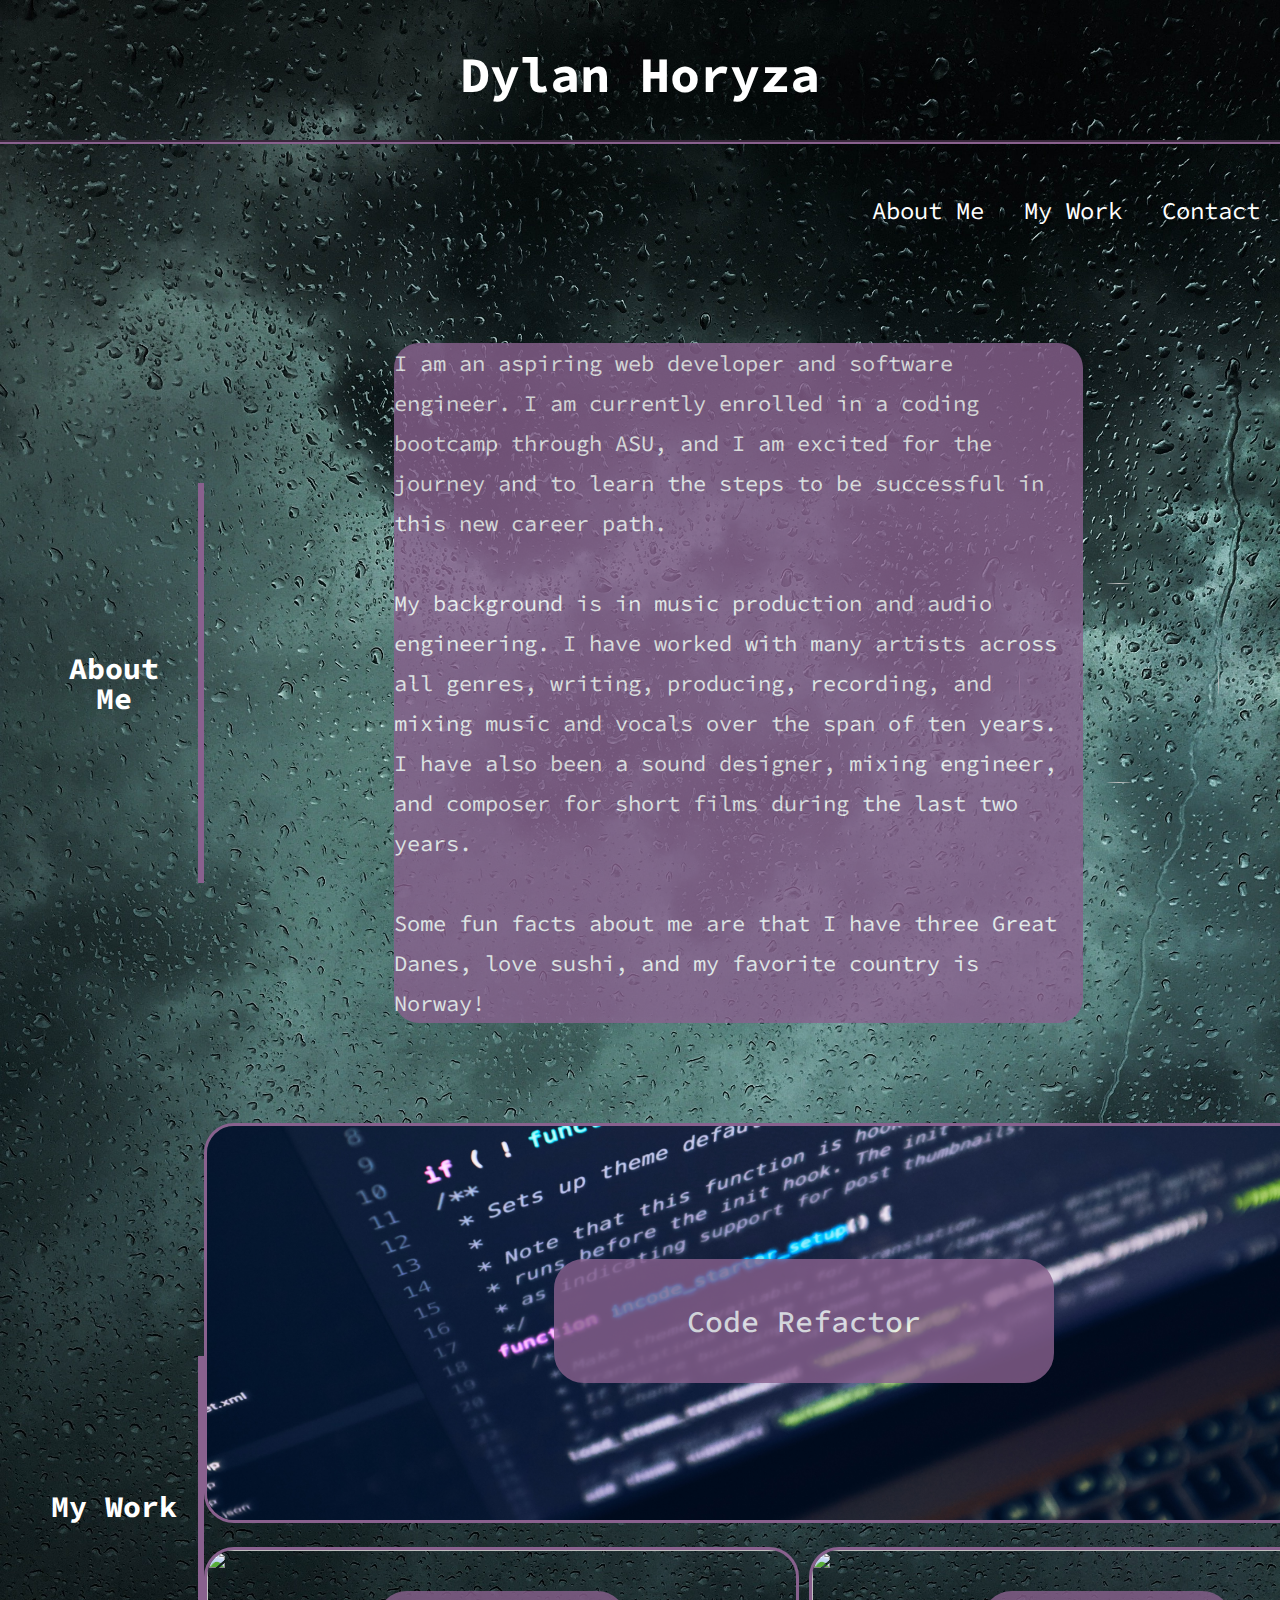
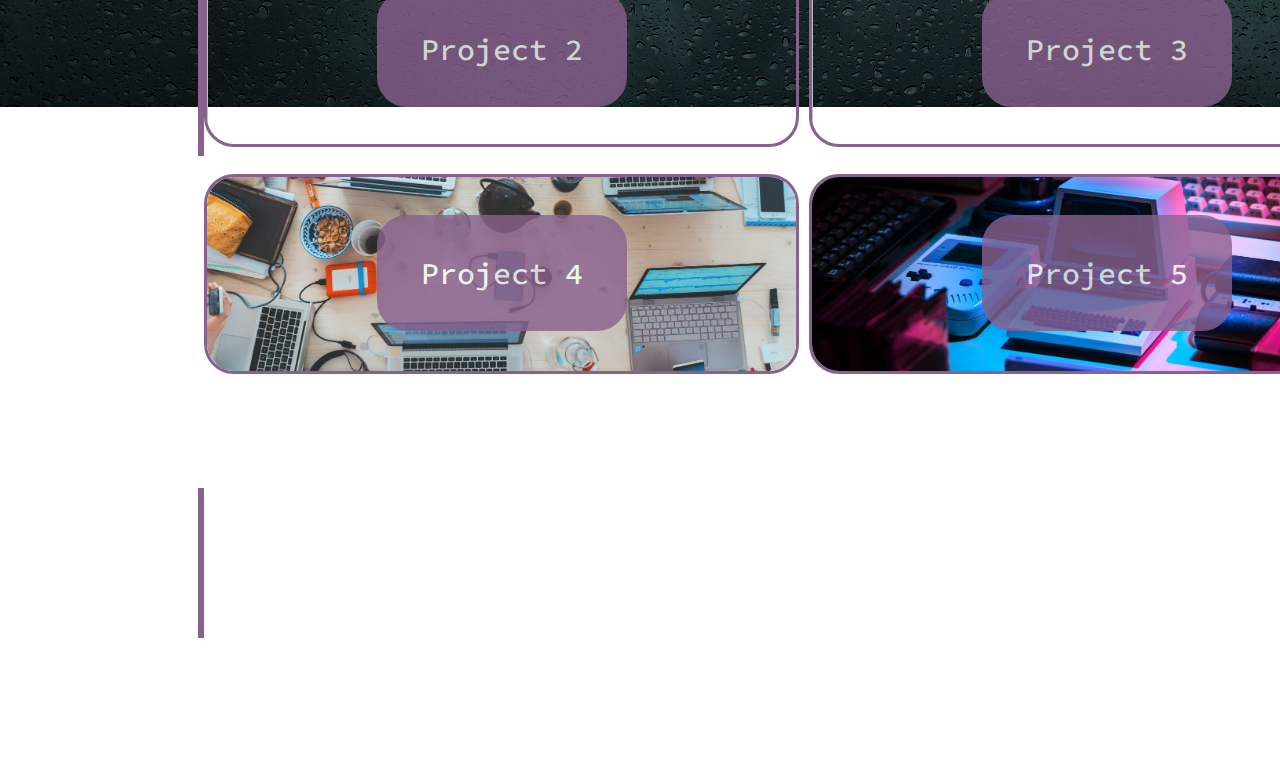
==== portfolio-2/portfolio2.html @ 51875e5e "first commit" ====
<!DOCTYPE html>
<html>
<head>
  <meta name="viewport" content="width=device-width, initial-scale=1.0">
  <title>Dylan Horyza Portfolio</title>
  <link rel="preconnect" href="https://fonts.googleapis.com">
<link rel="preconnect" href="https://fonts.gstatic.com" crossorigin>
<link href="https://fonts.googleapis.com/css2?family=Source+Code+Pro:wght@400;500;700&display=swap" rel="stylesheet">
  <link rel="stylesheet" href="css/reset.css">
  <link rel="stylesheet" href="css/portfolio2.css">
</head>

<body>
<header>
  <h1>Dylan Horyza</h1>
  <hr class="horizontal-line">
</header>
<nav>
  <ul>
    <li></li>
  </ul>
  <a href="#about-me">About Me</a>
  <a href="#my-work">My Work</a>
  <a href="#contact">Contact</a>
</nav>
<div class="background"></div>
</div>

<main>
  
  <div class="background"></div>
  <section class="portfolio">
    <h2 id="about-me">About Me</h2>
    <div class="vertical-line-about"></div>
    <p class="bio">
      I am an aspiring web developer and software engineer. I am currently enrolled in a coding bootcamp through ASU, and I am excited for the journey and to learn the steps to be successful in this new career path. 
      <br><br>My background is in music production and audio engineering. I have worked with many artists across all genres, writing, producing, recording, and mixing music and vocals over the span of ten years. I have also been a sound designer, mixing engineer, and composer for short films during the last two years. 
      <br><br>Some fun facts about me are that I have three Great Danes, love sushi, and my favorite country is Norway!
      </p> 
   <div class="avatar-profile">
    <img class="avatar" src="assets/images/IMG_2466.JPG">
  </div>
   </section>
  
  <section class="portfolio My Work">
    <h3 id="my-work">My Work</h3>
    <div class="vertical-line-work"></div>
    <div class="container">
      <div class="picture">
          <img class="picture-projects" src="assets/images/marvin-meyer-SYTO3xs06fU-unsplash.jpg">
        <div class="text-overlay">Project 4</div>
        </div>
        <div class="picture">
        <img class="picture-projects" src="assets/images/lorenzo-herrera-p0j-mE6mGo4-unsplash.jpg">
        <div class="text-overlay">Project 5</div>
      </div>
      <div class="picture">
        <img class="picture-projects" src="assets/images/adi-goldstein-EUsVwEOsblE-unsplash.jpg">
        <div class="text-overlay">Project 2</div>
      </div>
      <div class="picture">
        <img class="picture-projects" src="assets/images/markus-spiske-Skf7HxARcoc-unsplash.jpg">
        <div class="text-overlay">Project 3</div>
      </div>
      <div class="picture">
        <img class="picture-projects picture-project-1" src="assets/images/luca-bravo-XJXWbfSo2f0-unsplash.jpg">
        <button onclick="window.location.href='//github.com/dylanhoryza/code-refactor-module-1'" 
        class="text-overlay-main">Code Refactor
          </button>

      </div>
         </div>
  </section>

  <section class="portfolio">
    <h4 id="contact">Contact</h4>
    <div class="vertical-line-contact"></div>
</section>
  <div class="contact">
    <div class="links-contact">
      (480)-305-4735
    </div>
    <div class="links-contact">
      horyza.dylan@gmail.com
    </div>
    <div class="links-contact">
      <a href="https://github.com/dylanhoryza" target="_blank">GitHub</a>
    </div>
 </div>

</main>

</body>

</html>
---- portfolio-2/css/portfolio2.css ----
* {
  color: white;
  font-family: 'Source Code Pro', monospace;
}

body {
  background-image: url('../assets/images/background.jpg');
  background-position: top;
  background-repeat: no-repeat; 
  background-size: cover;
  height: 100vh;
  width: 100%;
  min-height: 100vh;
  
  
 
}

.bio {
  display: flex;
  flex-wrap: wrap;
  justify-content: center;
  margin-left: 190px;
  margin-right: -75px;
  margin-bottom: 100px;
  margin-top: 100px;
  font-size: 22px;
  line-height: 40px;
  background-color: #89618e;
  opacity: 0.8;
  border-radius: 25px;
 
}


h2 {
  display: inline-block;
  font-size: 30px;
  margin-left: 50px;
  text-align: center;
  
}

h3 {
  display: inline-block;
  font-size: 30px;
  margin-left: 50px;
  text-align: center;
  position: relative;
  top: -50px;
}

h4 {
  display: inline-block;
  font-size: 30px;
  margin-left: 50px;
  text-align: center;
  position: relative;
  bottom: -50px;
  
}

.portfolio {
  display: flex;
  align-items: center;
  justify-content: space-between;
  
}
  
.portfolio h2 {
    flex: 0 0 10%;
  }

  .portfolio h3  {
    flex: 0 0 10%;
    }

    .portfolio h4 {
      flex: 0 0 10%;

    }

  .portfolio section {

    flex: 0 0 85%; }

.container{
  display: flex;
  flex-wrap: wrap-reverse;
  max-width: 1800px;
  width: 100%;
  justify-content: center;
  row-gap: 10px;
  column-gap: 10px;
  position: relative;

}

.picture-projects {
  width: 595px;
  height: 200px;
  object-fit: cover;
  border: solid;
  border-color: #89618e;
  border-width: 3px;
  border-radius: 30px;
  
}

.picture-project-1 {
width: 1200px;
height: 400px
}


.picture {
  margin-bottom: 12px;
  position: relative;
}

.text-overlay {
  font-size: 30px;
  font-weight: 500;
  padding: 40px;
  border-radius: 30px;
  background-color: #89618e;
  border-color: #89618e;
  border-width: 3px;
  border-style: solid;
  color: white;
  position: absolute;
  bottom: 45px;
  right: 172.5px;
  width: 250px;
  text-align: center;
  opacity: 0.8;
  
}

.text-overlay-main {
  font-size: 30px;
  font-weight: 500;
  padding: 40px;
  border-radius: 30px;
  background-color:  #89618e;
  border-color: #89618e;
  border-width: 3px;
  border-style: solid;
  color: white;
  position: absolute;
  bottom: 142px;
  right: 350px;
  width: 500px;
  text-align: center;
  opacity: 0.8;

}


.picture:hover {
  transition: 0.15s;
}

.text-overlay:hover {
  cursor: pointer;
  background-color: rgb(107, 103, 103);
  transition: 0.15s;
  
}
.text-overlay-main:hover {
  cursor: pointer;
  background-color: rgb(107, 103, 103);
  transition: 0.15s;

}

.avatar {
width: 200px;
height: 200px;
object-fit: cover;
object-position: top;
border-radius: 50%;
margin-top: 50px;
margin-bottom: 50px;

}

.avatar-profile {
display: flex;
flex-wrap: wrap;
justify-content: center;
width: 100%;
margin-right: 50px;

}

header {
 text-align: center;
 font-size: 50px;
 padding: 40px;
 background-color: transparent;
 
}

h1 {
  margin-top: 10px;
}

.horizontal-line {
 margin-top: 40px;
 margin-bottom: -5px;
 border-color: #89618e;
 border-width: 2px;
 display: block;
 margin-left: -50px;
 margin-right: -50px;

}

.vertical-line-about {
  display: block;
  border: solid;
  height: 400px;
  margin-left: 20px;
  border-color: #89618e;
  border-width: 3px;
}

.vertical-line-work {
  display: block;
  border: solid;
  height: 400px;
  margin-left: 20px;
  border-color: #89618e;
  border-width: 3px;
}

.vertical-line-contact {
  display: inline-block;
  border: solid;
  height: 150px;
  margin-left: 20px;
  margin-bottom: 0;
  border-color: #89618e;
  border-width: 3px;
  margin-right: 1600px;
  margin-top: 100px;
}

nav {
  display: flex;
  justify-content: flex-end;
  background-color: transparent;
  flex-wrap: wrap;
}

nav a {
  color: white;
  padding: 20px 20px;
  text-decoration: none;
  text-align: center;
  font-size: 24px;
}

nav a:hover {
  color: #89618e;
}

.contact {
  display: flex;
  flex-direction: row;
  justify-content: space-evenly;
  margin-top: 60px;
  height: 70px;
  position: relative;
 
}

.links-contact {
  font-size: 20px;
  margin-left: 200px;
  margin-top: -145px;
  
}

/* @media screen and (max-width: 600px) {
.picture-project-1 {
  width: 600px;
  height: 200px;
}
} */
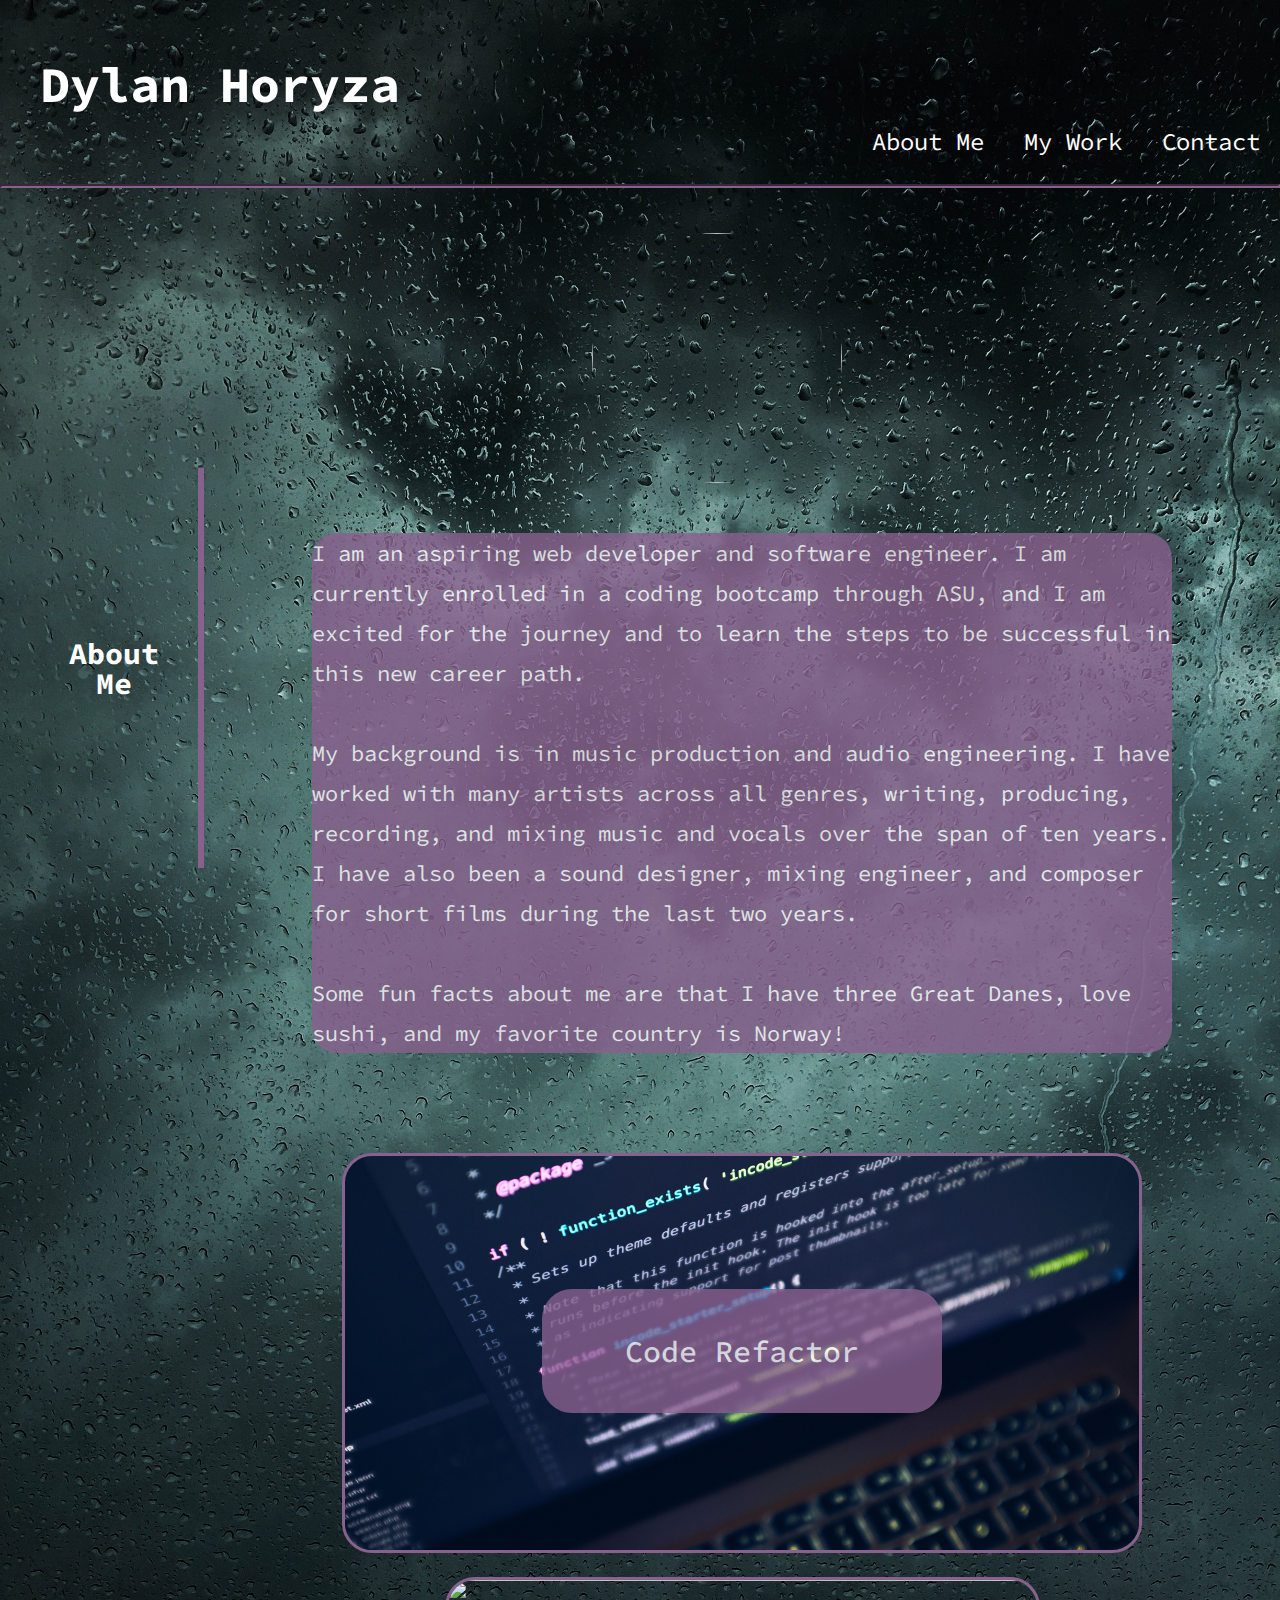
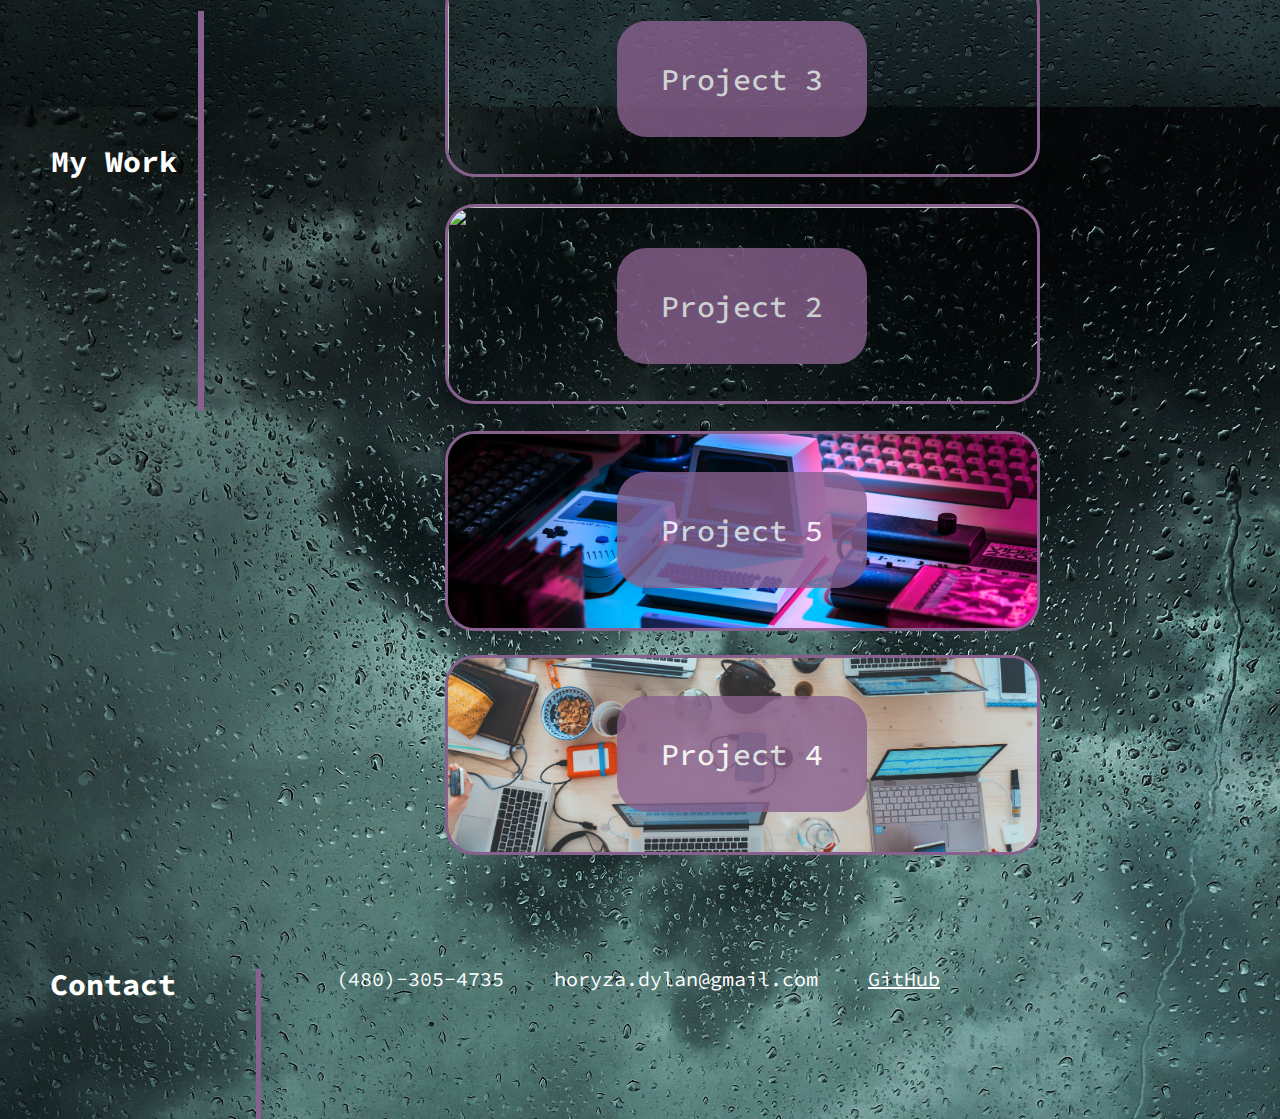
==== commit 6ab48c7e: "updated html, css, READme files" ====
--- a/portfolio-2/portfolio2.html
+++ b/portfolio-2/portfolio2.html
@@ -4,8 +4,8 @@
   <meta name="viewport" content="width=device-width, initial-scale=1.0">
   <title>Dylan Horyza Portfolio</title>
   <link rel="preconnect" href="https://fonts.googleapis.com">
-<link rel="preconnect" href="https://fonts.gstatic.com" crossorigin>
-<link href="https://fonts.googleapis.com/css2?family=Source+Code+Pro:wght@400;500;700&display=swap" rel="stylesheet">
+  <link rel="preconnect" href="https://fonts.gstatic.com" crossorigin>
+  <link href="https://fonts.googleapis.com/css2?family=Source+Code+Pro:wght@400;500;700&display=swap" rel="stylesheet">
   <link rel="stylesheet" href="css/reset.css">
   <link rel="stylesheet" href="css/portfolio2.css">
 </head>
@@ -13,34 +13,33 @@
 <body>
 <header>
   <h1>Dylan Horyza</h1>
-  <hr class="horizontal-line">
 </header>
+
 <nav>
-  <ul>
-    <li></li>
-  </ul>
   <a href="#about-me">About Me</a>
   <a href="#my-work">My Work</a>
   <a href="#contact">Contact</a>
 </nav>
+<hr class="horizontal-line">
 <div class="background"></div>
-</div>
+
 
 <main>
-  
   <div class="background"></div>
   <section class="portfolio">
     <h2 id="about-me">About Me</h2>
     <div class="vertical-line-about"></div>
-    <p class="bio">
+    <div class="about-content">   
+      <div class="avatar-profile">
+        <img class="avatar" src="assets/images/IMG_2466.JPG">
+      </div>
+      <p class="bio">
       I am an aspiring web developer and software engineer. I am currently enrolled in a coding bootcamp through ASU, and I am excited for the journey and to learn the steps to be successful in this new career path. 
       <br><br>My background is in music production and audio engineering. I have worked with many artists across all genres, writing, producing, recording, and mixing music and vocals over the span of ten years. I have also been a sound designer, mixing engineer, and composer for short films during the last two years. 
       <br><br>Some fun facts about me are that I have three Great Danes, love sushi, and my favorite country is Norway!
       </p> 
-   <div class="avatar-profile">
-    <img class="avatar" src="assets/images/IMG_2466.JPG">
-  </div>
-   </section>
+ </div>
+ </section>
   
   <section class="portfolio My Work">
     <h3 id="my-work">My Work</h3>
@@ -67,29 +66,24 @@
         <button onclick="window.location.href='//github.com/dylanhoryza/code-refactor-module-1'" 
         class="text-overlay-main">Code Refactor
           </button>
-
-      </div>
+          </div>
          </div>
   </section>
 
-  <section class="portfolio">
+  <section class="portfolio contact-section">
     <h4 id="contact">Contact</h4>
-    <div class="vertical-line-contact"></div>
-</section>
-  <div class="contact">
-    <div class="links-contact">
-      (480)-305-4735
-    </div>
-    <div class="links-contact">
-      horyza.dylan@gmail.com
-    </div>
-    <div class="links-contact">
-      <a href="https://github.com/dylanhoryza" target="_blank">GitHub</a>
-    </div>
- </div>
-
-</main>
-
+    <div class="contact">
+      <div class="links-contact">
+        (480)-305-4735
+      </div>
+      <div class="links-contact">
+        horyza.dylan@gmail.com
+      </div>
+      <div class="links-contact">
+        <a href="https://github.com/dylanhoryza" target="_blank">GitHub</a>
+      </div>
+   </div>
+  </section>
+  </main>
 </body>
-
 </html>--- a/portfolio-2/css/portfolio2.css
+++ b/portfolio-2/css/portfolio2.css
@@ -5,89 +5,79 @@
 
 body {
   background-image: url('../assets/images/background.jpg');
-  background-position: top;
   background-repeat: no-repeat; 
   background-size: cover;
-  height: 100vh;
   width: 100%;
-  min-height: 100vh;
-  
-  
- 
-}
-
-.bio {
+}
+
+header {
+  text-align: left;
+  font-size: 50px;
+  padding: 40px;
+  background-color: transparent;
+  margin-bottom: -40px;
+}
+
+ .bio {
   display: flex;
   flex-wrap: wrap;
   justify-content: center;
-  margin-left: 190px;
-  margin-right: -75px;
   margin-bottom: 100px;
-  margin-top: 100px;
+  margin-top: 50px;
   font-size: 22px;
   line-height: 40px;
   background-color: #89618e;
   opacity: 0.8;
   border-radius: 25px;
- 
-}
-
-
-h2 {
-  display: inline-block;
-  font-size: 30px;
-  margin-left: 50px;
-  text-align: center;
-  
-}
-
-h3 {
+  width: 80%;
+}
+
+h1 {
+  margin-top: 20px;
+}
+
+h2, h3, h4 {
   display: inline-block;
   font-size: 30px;
   margin-left: 50px;
   text-align: center;
   position: relative;
-  top: -50px;
+}
+
+h3 {
+ top: -50px;
 }
 
 h4 {
-  display: inline-block;
-  font-size: 30px;
-  margin-left: 50px;
-  text-align: center;
-  position: relative;
-  bottom: -50px;
-  
+ bottom: -100px;
 }
 
 .portfolio {
   display: flex;
   align-items: center;
   justify-content: space-between;
+}
+
+.about-content {
+  display: flex;
+  justify-content: space-around;
+  flex-wrap: wrap;
+  align-items: center;
+}
   
-}
-  
-.portfolio h2 {
-    flex: 0 0 10%;
-  }
-
-  .portfolio h3  {
-    flex: 0 0 10%;
-    }
-
-    .portfolio h4 {
-      flex: 0 0 10%;
-
-    }
-
-  .portfolio section {
-
-    flex: 0 0 85%; }
+.portfolio h2, 
+.portfolio h3,
+.portfolio h4   {
+  flex: 0 0 10%;
+}
+
+.portfolio section {
+  flex: 0 0 85%; 
+}
 
 .container{
   display: flex;
   flex-wrap: wrap-reverse;
-  max-width: 1800px;
   width: 100%;
   justify-content: center;
   row-gap: 10px;
@@ -104,21 +94,19 @@
   border-color: #89618e;
   border-width: 3px;
   border-radius: 30px;
-  
 }
 
 .picture-project-1 {
-width: 1200px;
+width: 800px;
 height: 400px
 }
-
 
 .picture {
   margin-bottom: 12px;
   position: relative;
 }
 
-.text-overlay {
+.text-overlay, .text-overlay-main {
   font-size: 30px;
   font-weight: 500;
   padding: 40px;
@@ -129,103 +117,60 @@
   border-style: solid;
   color: white;
   position: absolute;
+  text-align: center;
+  opacity: 0.8;
+}
+
+.text-overlay {
   bottom: 45px;
   right: 172.5px;
   width: 250px;
-  text-align: center;
-  opacity: 0.8;
-  
 }
 
 .text-overlay-main {
-  font-size: 30px;
-  font-weight: 500;
-  padding: 40px;
-  border-radius: 30px;
-  background-color:  #89618e;
-  border-color: #89618e;
-  border-width: 3px;
-  border-style: solid;
-  color: white;
-  position: absolute;
   bottom: 142px;
-  right: 350px;
-  width: 500px;
-  text-align: center;
-  opacity: 0.8;
-
-}
-
+  right: 200px;
+  width: 400px;
+}
 
 .picture:hover {
   transition: 0.15s;
 }
 
-.text-overlay:hover {
-  cursor: pointer;
-  background-color: rgb(107, 103, 103);
-  transition: 0.15s;
-  
-}
+.text-overlay:hover,
 .text-overlay-main:hover {
   cursor: pointer;
   background-color: rgb(107, 103, 103);
   transition: 0.15s;
-
 }
 
 .avatar {
-width: 200px;
-height: 200px;
+width: 250px;
+height: 250px;
 object-fit: cover;
 object-position: top;
 border-radius: 50%;
 margin-top: 50px;
-margin-bottom: 50px;
-
+margin-bottom: 0px;
 }
 
 .avatar-profile {
 display: flex;
 flex-wrap: wrap;
 justify-content: center;
-width: 100%;
+width: 20%;
 margin-right: 50px;
-
-}
-
-header {
- text-align: center;
- font-size: 50px;
- padding: 40px;
- background-color: transparent;
- 
-}
-
-h1 {
-  margin-top: 10px;
 }
 
 .horizontal-line {
- margin-top: 40px;
+ margin-top: 10px;
  margin-bottom: -5px;
  border-color: #89618e;
  border-width: 2px;
  display: block;
- margin-left: -50px;
- margin-right: -50px;
-
-}
-
-.vertical-line-about {
-  display: block;
-  border: solid;
-  height: 400px;
-  margin-left: 20px;
-  border-color: #89618e;
-  border-width: 3px;
-}
-
+}
+
+.vertical-line-about, 
 .vertical-line-work {
   display: block;
   border: solid;
@@ -235,18 +180,6 @@
   border-width: 3px;
 }
 
-.vertical-line-contact {
-  display: inline-block;
-  border: solid;
-  height: 150px;
-  margin-left: 20px;
-  margin-bottom: 0;
-  border-color: #89618e;
-  border-width: 3px;
-  margin-right: 1600px;
-  margin-top: 100px;
-}
-
 nav {
   display: flex;
   justify-content: flex-end;
@@ -269,25 +202,76 @@
 .contact {
   display: flex;
   flex-direction: row;
-  justify-content: space-evenly;
-  margin-top: 60px;
-  height: 70px;
-  position: relative;
- 
+  flex-basis: auto;
+  height: 150px;
+  margin-left: 50px;
+}
+
+#contact {
+  border-right: 5px solid #89618e ;
+  height: 150px;
+  padding-right: 80px;
 }
 
 .links-contact {
   font-size: 20px;
-  margin-left: 200px;
-  margin-top: -145px;
-  
-}
-
-/* @media screen and (max-width: 600px) {
-.picture-project-1 {
-  width: 600px;
-  height: 200px;
-}
-} */
-
-
+  margin: 140px 50px 0 200px;
+  justify-content: space-between;
+}
+.contact-section {
+  justify-content: left;
+}
+
+@media screen and (max-width: 1800px) {
+ body {
+  background-repeat: repeat-y;
+  }
+}
+
+@media screen and (max-width: 1600px) {
+  .links-contact {
+    margin: 140px 50px 0 100px;
+   }
+}
+@media screen and (max-width: 1300px) {
+  .links-contact {
+    margin: 100px 25px 0 25px;
+   }
+}
+
+@media screen and (max-width: 980px) {
+
+   .contact {
+    display: flex;
+    flex-direction: column;
+    flex-basis: auto;
+    height: 150px;
+    margin-left: 50px;
+    }
+    .picture-project-1 {
+
+      width: 100%;
+      height: 400px
+      
+      }
+      .text-overlay-main {
+        right: 100px;
+        }
+}
+
+@media screen and (max-width: 800px) {
+  .picture-projects {
+    width: 297.5px;
+    height: 100px;
+    }
+    .text-overlay, .text-overlay-main {
+      font-size: 15px;
+      font-weight: 500;
+      padding: 20px;
+      bottom: 22.5px;
+      right: 86.25px;
+      width: 125px;
+      }
+}
+
+
